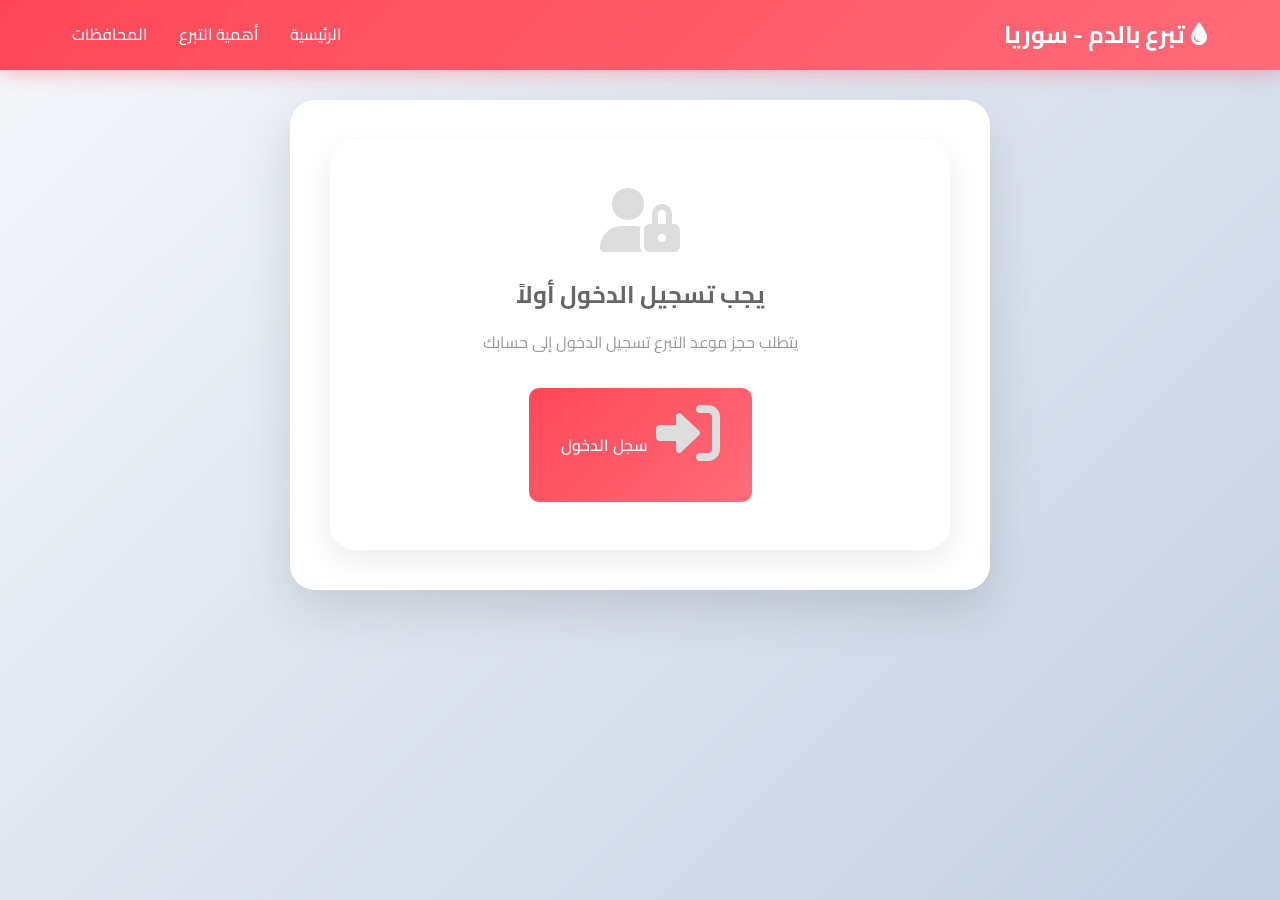
==== book-appointment.html @ d2f9c8f8 "Add files via upload" ====
<!DOCTYPE html>
<html lang="ar" dir="rtl">
<head>
    <meta charset="UTF-8">
    <meta name="viewport" content="width=device-width, initial-scale=1.0">
    <title>حجز موعد - تبرع بالدم سوريا</title>
    <link rel="stylesheet" href="style.css">
    <link href="https://fonts.googleapis.com/css2?family=Cairo:wght@300;400;600;700&display=swap" rel="stylesheet">
    <link rel="stylesheet" href="https://cdnjs.cloudflare.com/ajax/libs/font-awesome/6.0.0/css/all.min.css">
    <link rel="icon" href="data:image/svg+xml,<svg xmlns='http://www.w3.org/2000/svg' viewBox='0 0 100 100'><text y='.9em' font-size='90'>💉</text></svg>">
    <style>
        .book-page {
            min-height: 100vh;
            background: linear-gradient(135deg, #f5f7fa 0%, #c3cfe2 100%);
            padding: 100px 1rem 3rem;
        }

        .book-wrapper {
            max-width: 700px;
            margin: 0 auto;
        }

        .book-card {
            background: white;
            border-radius: 25px;
            padding: 2.5rem;
            box-shadow: 0 20px 50px rgba(0,0,0,0.12);
        }

        .book-header {
            text-align: center;
            margin-bottom: 2.5rem;
        }

        .book-header .book-icon {
            font-size: 4rem;
            margin-bottom: 1rem;
        }

        .book-header h2 {
            font-size: 1.8rem;
            color: #333;
            margin-bottom: 0.5rem;
        }

        .book-header p {
            color: #999;
            font-size: 0.95rem;
        }

        .hospital-info {
            background: linear-gradient(135deg, #667eea, #764ba2);
            color: white;
            padding: 1.5rem;
            border-radius: 15px;
            margin-bottom: 2rem;
            display: flex;
            align-items: center;
            gap: 1rem;
        }

        .hospital-info i {
            font-size: 2rem;
            flex-shrink: 0;
        }

        .hospital-info-text h3 {
            font-size: 1.1rem;
            margin-bottom: 0.3rem;
        }

        .hospital-info-text p {
            font-size: 0.9rem;
            opacity: 0.9;
        }

        .book-form .form-group {
            margin-bottom: 1.3rem;
        }

        .book-form label {
            display: flex;
            align-items: center;
            gap: 0.5rem;
            margin-bottom: 0.5rem;
            font-weight: 600;
            color: #333;
            font-size: 0.95rem;
        }

        .book-form label .required {
            color: #ff4757;
            font-weight: 700;
        }

        .book-form input,
        .book-form select,
        .book-form textarea {
            width: 100%;
            padding: 13px 15px;
            border: 2px solid #e1e5e9;
            border-radius: 12px;
            font-size: 1rem;
            font-family: 'Cairo', sans-serif;
            transition: all 0.3s;
            color: #333;
            background: white;
        }

        .book-form input:focus,
        .book-form select:focus,
        .book-form textarea:focus {
            outline: none;
            border-color: #ff4757;
            box-shadow: 0 0 0 3px rgba(255,71,87,0.1);
        }

        .form-row {
            display: grid;
            grid-template-columns: 1fr 1fr;
            gap: 1rem;
        }

        .time-slots {
            display: grid;
            grid-template-columns: repeat(auto-fit, minmax(100px, 1fr));
            gap: 0.8rem;
            margin-top: 0.5rem;
        }

        .time-slot {
            padding: 10px;
            border: 2px solid #e1e5e9;
            border-radius: 10px;
            text-align: center;
            cursor: pointer;
            transition: all 0.3s;
            font-weight: 500;
            background: white;
            color: #333;
        }

        .time-slot:hover {
            border-color: #ff4757;
            background: #fff5f5;
        }

        .time-slot.selected {
            background: linear-gradient(135deg, #ff4757, #ff6b7a);
            color: white;
            border-color: #ff4757;
        }

        .time-slot.disabled {
            opacity: 0.5;
            cursor: not-allowed;
            background: #f8f9fa;
        }

        .book-buttons {
            display: flex;
            gap: 1rem;
            margin-top: 2rem;
        }

        .book-btn {
            flex: 1;
            padding: 1rem;
            background: linear-gradient(135deg, #ff4757, #ff6b7a);
            color: white;
            border: none;
            border-radius: 12px;
            font-size: 1.1rem;
            font-weight: 700;
            font-family: 'Cairo', sans-serif;
            cursor: pointer;
            display: flex;
            align-items: center;
            justify-content: center;
            gap: 0.5rem;
            transition: all 0.3s;
        }

        .book-btn:hover {
            transform: translateY(-2px);
            box-shadow: 0 8px 20px rgba(255,71,87,0.4);
        }

        .cancel-btn {
            flex: 1;
            padding: 1rem;
            background: transparent;
            color: #999;
            border: 2px solid #e1e5e9;
            border-radius: 12px;
            font-size: 1rem;
            font-family: 'Cairo', sans-serif;
            cursor: pointer;
            transition: all 0.3s;
        }

        .cancel-btn:hover {
            background: #f8f9fa;
            color: #666;
        }

        .not-logged {
            text-align: center;
            padding: 3rem 2rem;
            background: white;
            border-radius: 25px;
            box-shadow: 0 10px 30px rgba(0,0,0,0.08);
        }

        .not-logged i {
            font-size: 4rem;
            color: #ddd;
            margin-bottom: 1.5rem;
        }

        .not-logged h2 {
            color: #666;
            margin-bottom: 1rem;
        }

        .not-logged p {
            color: #999;
            margin-bottom: 2rem;
        }

        .login-btn {
            padding: 0.8rem 2rem;
            background: linear-gradient(135deg, #ff4757, #ff6b7a);
            color: white;
            border: none;
            border-radius: 10px;
            font-size: 1rem;
            font-weight: 600;
            font-family: 'Cairo', sans-serif;
            cursor: pointer;
            display: inline-flex;
            align-items: center;
            gap: 0.5rem;
            transition: all 0.3s;
        }

        .login-btn:hover {
            transform: translateY(-2px);
            box-shadow: 0 5px 15px rgba(255,71,87,0.4);
        }

        .success-message {
            background: #e8f5e9;
            color: #2e7d32;
            padding: 1.5rem;
            border-radius: 15px;
            margin-bottom: 2rem;
            display: flex;
            align-items: center;
            gap: 1rem;
        }

        .success-message i {
            font-size: 1.5rem;
            flex-shrink: 0;
        }

        @media (max-width: 600px) {
            .form-row {
                grid-template-columns: 1fr;
            }
            .book-card {
                padding: 1.5rem;
            }
            .hospital-info {
                flex-direction: column;
                text-align: center;
            }
            .book-buttons {
                flex-direction: column;
            }
        }
    </style>
</head>
<body>

    <!-- Header -->
    <header class="header">
        <nav class="navbar">
            <div class="logo">
                <h2><i class="fas fa-tint"></i> تبرع بالدم - سوريا</h2>
            </div>
            <div class="nav-links">
                <a href="index.html">الرئيسية</a>
                <a href="importance.html">أهمية التبرع</a>
                <a href="hospitals.html">المحافظات</a>
            </div>
            <div class="hamburger"><span></span><span></span><span></span></div>
        </nav>
    </header>

    <div class="book-page">
        <div class="book-wrapper" id="bookContent"></div>
    </div>

    <script src="book-appointment.js"></script>
</body>
</html>
---- style.css ----
* {
    margin: 0;
    padding: 0;
    box-sizing: border-box;
}

body {
    font-family: 'Cairo', sans-serif;
    line-height: 1.6;
    color: #333;
    direction: rtl;
    overflow-x: hidden;
}

.container {
    max-width: 1200px;
    margin: 0 auto;
    padding: 0 2rem;
}

/* Header */
.header {
    background: linear-gradient(135deg, #ff4757, #ff6b7a);
    color: white;
    padding: 1rem 0;
    position: fixed;
    width: 100%;
    top: 0;
    z-index: 1000;
    box-shadow: 0 2px 20px rgba(255,71,87,0.4);
}

.navbar {
    max-width: 1200px;
    margin: 0 auto;
    display: flex;
    justify-content: space-between;
    align-items: center;
    padding: 0 2rem;
}

.logo h2 {
    font-weight: 700;
}

.nav-links {
    display: flex;
    gap: 2rem;
    align-items: center;
}

.nav-links a {
    color: white;
    text-decoration: none;
    font-weight: 500;
    transition: all 0.3s;
    position: relative;
}

.nav-links a::after {
    content: '';
    position: absolute;
    bottom: -5px;
    right: 0;
    width: 0;
    height: 2px;
    background: white;
    transition: width 0.3s;
}

.nav-links a:hover::after {
    width: 100%;
}

.hamburger {
    display: none;
    flex-direction: column;
    cursor: pointer;
}

.hamburger span {
    width: 25px;
    height: 3px;
    background: white;
    margin: 3px 0;
    transition: 0.3s;
}

/* Hero */
.hero {
    min-height: 100vh;
    display: flex;
    align-items: center;
    justify-content: space-between;
    padding: 140px 2rem 4rem;
    background: linear-gradient(135deg, #667eea 0%, #764ba2 100%);
    color: white;
    position: relative;
    overflow: hidden;
}

.hero::before {
    content: '';
    position: absolute;
    top: 0;
    left: 0;
    right: 0;
    bottom: 0;
    background: url('data:image/svg+xml,<svg xmlns="http://www.w3.org/2000/svg" viewBox="0 0 100 100"><circle cx="20" cy="20" r="1" fill="rgba(255,255,255,0.1)"/><circle cx="80" cy="80" r="1" fill="rgba(255,255,255,0.1)"/></svg>');
    opacity: 0.3;
}

.hero-content {
    flex: 1;
    z-index: 2;
}

.hero-content h1 {
    font-size: 3.5rem;
    font-weight: 700;
    margin-bottom: 1.5rem;
    line-height: 1.2;
}

.hero-content h1 span {
    background: linear-gradient(45deg, #ff4757, #ff6b7a);
    -webkit-background-clip: text;
    -webkit-text-fill-color: transparent;
    background-clip: text;
}

.hero-content p {
    font-size: 1.3rem;
    margin-bottom: 2rem;
    opacity: 0.95;
}

.hero-buttons {
    display: flex;
    gap: 1rem;
    flex-wrap: wrap;
}

.btn {
    padding: 15px 30px;
    border: none;
    border-radius: 50px;
    font-size: 1.1rem;
    font-weight: 600;
    text-decoration: none;
    display: inline-flex;
    align-items: center;
    gap: 0.5rem;
    transition: all 0.3s;
    cursor: pointer;
}

.btn-primary {
    background: linear-gradient(45deg, #ff4757, #ff6b7a);
    color: white;
    box-shadow: 0 5px 15px rgba(255,71,87,0.4);
}

.btn-primary:hover {
    transform: translateY(-3px);
    box-shadow: 0 10px 25px rgba(255,71,87,0.6);
}

.btn-secondary {
    background: transparent;
    color: white;
    border: 2px solid rgba(255,255,255,0.8);
}

.btn-secondary:hover {
    background: white;
    color: #667eea;
}

.hero-image {
    flex: 1;
    display: flex;
    justify-content: center;
    align-items: center;
}

.blood-drop {
    font-size: 15rem;
    animation: pulse 2s ease-in-out infinite;
    color: rgba(255,255,255,0.9);
}

@keyframes pulse {
    0%, 100% { transform: scale(1); }
    50% { transform: scale(1.05); }
}

/* Governorates Preview */
.governorates-preview {
    padding: 80px 0;
    background: #f8f9fa;
}

.governorates-preview h2 {
    text-align: center;
    font-size: 2.5rem;
    margin-bottom: 3rem;
    color: #333;
}

.governorates-grid {
    display: grid;
    grid-template-columns: repeat(auto-fit, minmax(280px, 1fr));
    gap: 2rem;
}

.governorate-card {
    background: white;
    border-radius: 20px;
    padding: 2rem;
    text-align: center;
    box-shadow: 0 10px 30px rgba(0,0,0,0.1);
    cursor: pointer;
    transition: all 0.3s;
    border: 3px solid transparent;
}

.governorate-card:hover {
    transform: translateY(-10px);
    box-shadow: 0 20px 40px rgba(255,71,87,0.2);
    border-color: #ff4757;
}

.governorate-card i {
    font-size: 4rem;
    color: #ff4757;
    margin-bottom: 1rem;
}

.governorate-card h3 {
    font-size: 1.5rem;
    margin-bottom: 1rem;
    color: #333;
}

.governorate-card p {
    color: #666;
    margin-bottom: 0.3rem;
}

/* Modal */
.modal {
    display: none;
    position: fixed;
    z-index: 2000;
    left: 0;
    top: 0;
    width: 100%;
    height: 100%;
    background-color: rgba(0,0,0,0.6);
    backdrop-filter: blur(5px);
}

.modal-content {
    background: white;
    margin: 8% auto;
    padding: 2.5rem;
    border-radius: 25px;
    width: 90%;
    max-width: 450px;
    position: relative;
    animation: modalSlide 0.4s ease-out;
    box-shadow: 0 25px 50px rgba(0,0,0,0.25);
}

@keyframes modalSlide {
    from { transform: translateY(-50px) scale(0.9); opacity: 0; }
    to { transform: translateY(0) scale(1); opacity: 1; }
}

.close {
    position: absolute;
    right: 20px;
    top: 20px;
    font-size: 2rem;
    cursor: pointer;
    color: #999;
    width: 40px;
    height: 40px;
    display: flex;
    align-items: center;
    justify-content: center;
    border-radius: 50%;
    transition: all 0.3s;
}

.close:hover {
    background: #ff4757;
    color: white;
}

.form-group {
    margin-bottom: 1.5rem;
}

.form-group label {
    display: flex;
    align-items: center;
    gap: 0.5rem;
    margin-bottom: 0.5rem;
    font-weight: 600;
    color: #333;
}

.form-group input {
    width: 100%;
    padding: 15px;
    border: 2px solid #e1e5e9;
    border-radius: 12px;
    font-size: 1rem;
    font-family: 'Cairo', sans-serif;
    transition: all 0.3s;
}

.form-group input:focus {
    outline: none;
    border-color: #ff4757;
    box-shadow: 0 0 0 3px rgba(255,71,87,0.1);
}

/* Content Sections */
.content-section {
    padding: 100px 0;
}

.section-header {
    text-align: center;
    margin-bottom: 4rem;
}

.section-header h1, .section-header h2 {
    font-size: 3rem;
    margin-bottom: 1rem;
    color: #333;
}

/* Governorate Selector (hospitals page) */
.governorate-selector {
    padding: 120px 0 40px;
    background: linear-gradient(135deg, #ff4757, #ff6b7a);
    color: white;
    text-align: center;
}

.selector-header h1 {
    font-size: 2.5rem;
    margin-bottom: 1.5rem;
}

.selector-header select {
    padding: 15px 30px;
    font-size: 1.2rem;
    font-family: 'Cairo', sans-serif;
    border: none;
    border-radius: 50px;
    background: white;
    color: #333;
    cursor: pointer;
    min-width: 250px;
    box-shadow: 0 5px 15px rgba(0,0,0,0.2);
}

/* Emergency & Centers */
#contentArea {
    padding: 40px 0;
    min-height: 400px;
}

.empty-state {
    text-align: center;
    padding: 60px 20px;
    color: #999;
}

.empty-state i {
    font-size: 5rem;
    color: #ff4757;
    margin-bottom: 1.5rem;
    opacity: 0.5;
}

.empty-state h2 {
    font-size: 1.8rem;
    margin-bottom: 1rem;
    color: #666;
}

.emergency-section, .centers-section {
    padding: 30px 2rem;
    max-width: 1200px;
    margin: 0 auto;
}

.emergency-section .section-header,
.centers-section .section-header {
    text-align: right;
    margin-bottom: 1.5rem;
}

.emergency-section .section-header h2,
.centers-section .section-header h2 {
    font-size: 1.8rem;
    color: #ff4757;
}

.emergency-cards {
    display: grid;
    grid-template-columns: repeat(auto-fit, minmax(280px, 1fr));
    gap: 1.5rem;
    margin-bottom: 2rem;
}

.emergency-card {
    background: white;
    border-radius: 15px;
    padding: 1.5rem;
    box-shadow: 0 5px 20px rgba(0,0,0,0.1);
    border-right: 5px solid #ff4757;
    position: relative;
}

.urgency-badge {
    background: #ff4757;
    color: white;
    padding: 5px 12px;
    border-radius: 20px;
    font-size: 0.85rem;
    font-weight: 700;
    display: inline-block;
    margin-bottom: 1rem;
}

.emergency-card h3 {
    font-size: 1.2rem;
    margin-bottom: 0.8rem;
    color: #333;
}

.emergency-card .contact {
    margin-top: 1rem;
    display: flex;
    flex-direction: column;
    gap: 0.3rem;
}

.hospital {
    color: #666;
    font-size: 0.9rem;
}

.no-emergencies {
    background: #e8f5e9;
    color: #2e7d32;
    padding: 1rem 1.5rem;
    border-radius: 10px;
    font-weight: 600;
    margin-bottom: 2rem;
}

.hospitals-list {
    display: grid;
    grid-template-columns: repeat(auto-fit, minmax(280px, 1fr));
    gap: 1.5rem;
}

.location {
    background: white;
    border-radius: 15px;
    padding: 1.5rem;
    box-shadow: 0 5px 20px rgba(0,0,0,0.08);
    border-top: 4px solid #667eea;
}

.location h4 {
    font-size: 1.1rem;
    color: #333;
    margin-bottom: 0.5rem;
}

.location p {
    color: #666;
    font-size: 0.95rem;
    margin-bottom: 0.3rem;
}

/* Importance page */
.info-cards {
    display: grid;
    grid-template-columns: repeat(auto-fit, minmax(250px, 1fr));
    gap: 2rem;
    margin: 3rem 0;
}

.card {
    background: white;
    border-radius: 20px;
    padding: 2rem;
    text-align: center;
    box-shadow: 0 10px 30px rgba(0,0,0,0.08);
    transition: transform 0.3s;
}

.card:hover {
    transform: translateY(-5px);
}

.card-icon {
    font-size: 3rem;
    margin-bottom: 1rem;
}

.card h3 {
    font-size: 1.4rem;
    margin-bottom: 0.8rem;
    color: #333;
}

.card p {
    color: #666;
}

.when-to-donate {
    background: #f8f9fa;
    border-radius: 20px;
    padding: 2.5rem;
    margin: 2rem 0;
}

.when-to-donate h2 {
    font-size: 2rem;
    margin-bottom: 1.5rem;
    color: #333;
}

.when-to-donate ul {
    list-style: none;
    display: grid;
    grid-template-columns: repeat(auto-fit, minmax(200px, 1fr));
    gap: 1rem;
}

.when-to-donate ul li {
    background: white;
    padding: 1rem 1.5rem;
    border-radius: 10px;
    box-shadow: 0 3px 10px rgba(0,0,0,0.06);
    display: flex;
    align-items: center;
    gap: 0.5rem;
}

.when-to-donate ul li::before {
    content: '✅';
}

.blood-types {
    margin: 2rem 0;
}

.blood-types h2 {
    font-size: 2rem;
    margin-bottom: 1.5rem;
    color: #333;
}

.blood-types table {
    width: 100%;
    border-collapse: collapse;
    background: white;
    border-radius: 15px;
    overflow: hidden;
    box-shadow: 0 5px 20px rgba(0,0,0,0.08);
}

.blood-types th {
    background: linear-gradient(135deg, #ff4757, #ff6b7a);
    color: white;
    padding: 1rem 1.5rem;
    text-align: right;
}

.blood-types td {
    padding: 1rem 1.5rem;
    border-bottom: 1px solid #f0f0f0;
}

.blood-types tr:last-child td {
    border-bottom: none;
}

.blood-types tr:hover td {
    background: #fff5f5;
}

/* Responsive */
@media (max-width: 768px) {
    .hamburger {
        display: flex;
    }

    .nav-links {
        display: none;
        position: absolute;
        top: 70px;
        right: 0;
        left: 0;
        background: #ff4757;
        flex-direction: column;
        padding: 1rem 2rem;
        gap: 1rem;
    }

    .nav-links.active {
        display: flex;
    }

    .hero {
        flex-direction: column;
        text-align: center;
        padding: 120px 1rem 2rem;
    }

    .hero-content h1 {
        font-size: 2.5rem;
    }

    .blood-drop {
        font-size: 8rem;
    }

    .governorates-grid {
        grid-template-columns: repeat(auto-fit, minmax(250px, 1fr));
        gap: 1rem;
    }

    .hero-buttons {
        justify-content: center;
    }
}
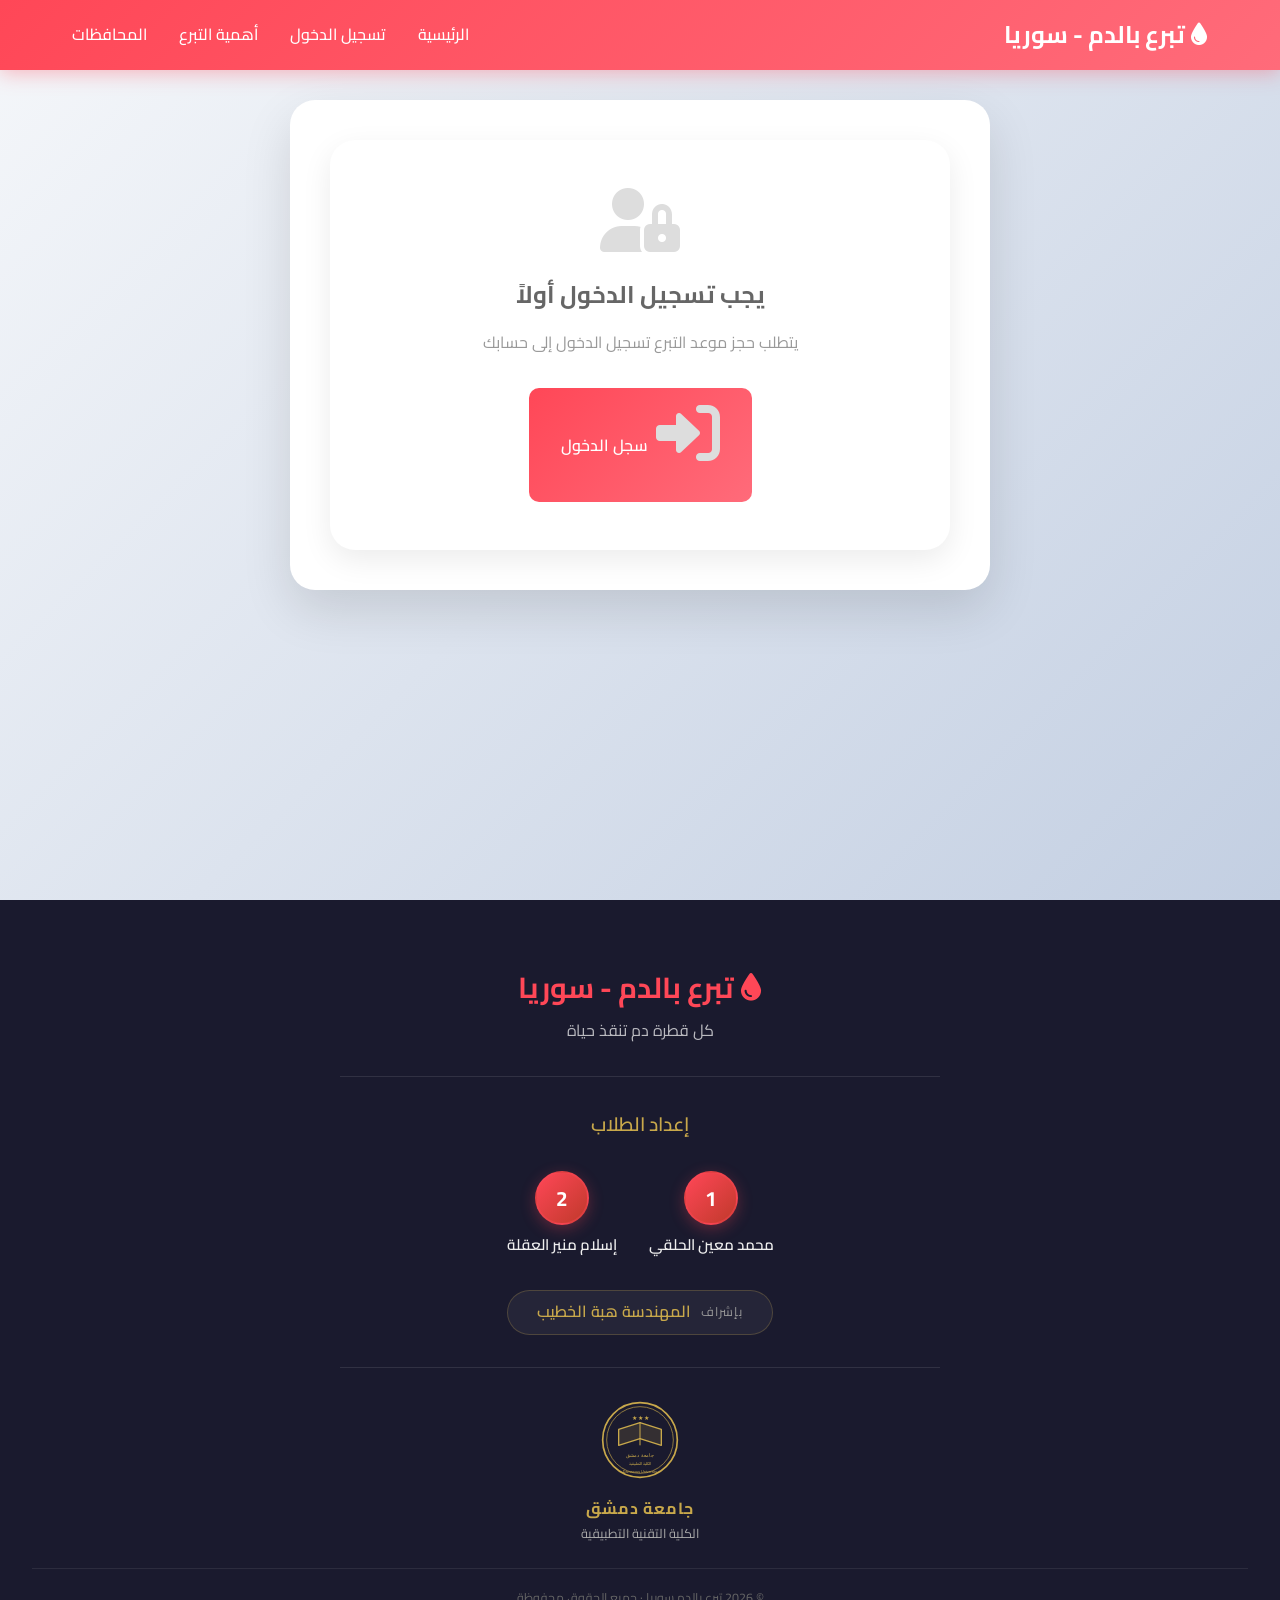
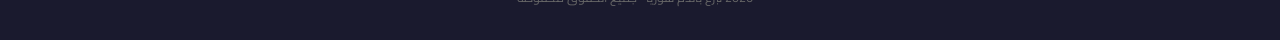
==== commit acbe421d: "Implement authentication modals in book-appointment.html Added authentication modals for login, sign" ====
--- a/book-appointment.html
+++ b/book-appointment.html
@@ -292,6 +292,7 @@
             </div>
             <div class="nav-links">
                 <a href="index.html">الرئيسية</a>
+                <a href="#login" data-action="login">تسجيل الدخول</a>
                 <a href="importance.html">أهمية التبرع</a>
                 <a href="hospitals.html">المحافظات</a>
             </div>
@@ -303,6 +304,170 @@
         <div class="book-wrapper" id="bookContent"></div>
     </div>
 
+    <!-- Auth Modals -->
+    <div id="loginModal" class="modal">
+        <div class="modal-content">
+            <span class="close" onclick="closeModal('loginModal')">&times;</span>
+            <h2><i class="fas fa-sign-in-alt"></i> تسجيل الدخول</h2>
+            <p id="loginError" style="display:none; color:#ff4757; margin-bottom:1rem; font-weight:600;"></p>
+            <form id="loginForm">
+                <div class="form-group">
+                    <label><i class="fas fa-user"></i> اسم المستخدم</label>
+                    <input type="text" id="loginUsername" required placeholder="أدخل اسم المستخدم">
+                </div>
+                <div class="form-group">
+                    <label><i class="fas fa-lock"></i> كلمة المرور</label>
+                    <input type="password" id="loginPassword" required placeholder="أدخل كلمة المرور">
+                    <i class="fas fa-eye password-toggle" onclick="togglePassword('loginPassword')"></i>
+                </div>
+                <button type="submit" class="btn btn-primary" style="width:100%; justify-content:center;">
+                    <i class="fas fa-arrow-left"></i> دخول
+                </button>
+            </form>
+            <div class="auth-links">
+                <a href="javascript:void(0)" onclick="openModal('forgotModal')">نسيت كلمة السر؟</a>
+                <a href="javascript:void(0)" onclick="openModal('signupModal')">إنشاء حساب جديد</a>
+            </div>
+        </div>
+    </div>
+
+    <div id="signupModal" class="modal">
+        <div class="modal-content">
+            <span class="close" onclick="closeModal('signupModal')">&times;</span>
+            <h2><i class="fas fa-user-plus"></i> إنشاء حساب جديد</h2>
+            <p id="signupError" style="display:none; color:#ff4757; margin-bottom:1rem; font-weight:600;"></p>
+            <form id="signupForm">
+                <div class="form-group">
+                    <label><i class="fas fa-id-card"></i> الاسم الكامل</label>
+                    <input type="text" id="signupFullName" required placeholder="الاسم الثلاثي">
+                </div>
+                <div class="form-group">
+                    <label><i class="fas fa-user"></i> اسم المستخدم</label>
+                    <input type="text" id="signupUsername" required placeholder="باللغة الإنجليزية">
+                </div>
+                <div class="form-group">
+                    <label><i class="fas fa-lock"></i> كلمة المرور</label>
+                    <input type="password" id="signupPassword" required placeholder="كلمة سر قوية">
+                    <i class="fas fa-eye password-toggle" onclick="togglePassword('signupPassword')"></i>
+                </div>
+                <div class="form-group">
+                    <label><i class="fas fa-phone"></i> رقم الهاتف</label>
+                    <input type="tel" id="signupPhone" required placeholder="رقم الموبايل">
+                </div>
+                <div class="form-group">
+                    <label><i class="fas fa-map-marker-alt"></i> المحافظة</label>
+                    <select id="signupCity" required>
+                        <option value="">اختر محافظتك</option>
+                        <option value="دمشق">دمشق</option>
+                        <option value="ريف دمشق">ريف دمشق</option>
+                        <option value="حلب">حلب</option>
+                        <option value="حمص">حمص</option>
+                        <option value="حماة">حماة</option>
+                        <option value="اللاذقية">اللاذقية</option>
+                        <option value="طرطوس">طرطوس</option>
+                        <option value="إدلب">إدلب</option>
+                        <option value="دير الزور">دير الزور</option>
+                        <option value="الرقة">الرقة</option>
+                        <option value="الحسكة">الحسكة</option>
+                        <option value="درعا">درعا</option>
+                        <option value="السويداء">السويداء</option>
+                        <option value="القنيطرة">القنيطرة</option>
+                    </select>
+                </div>
+                <div class="form-group">
+                    <label><i class="fas fa-calendar-alt"></i> تاريخ الميلاد</label>
+                    <input type="date" id="signupBirthDate" required>
+                </div>
+                <button type="submit" class="btn btn-primary" style="width:100%; justify-content:center;">
+                    <i class="fas fa-check"></i> تسجيل الحساب
+                </button>
+            </form>
+        </div>
+    </div>
+
+    <div id="forgotModal" class="modal">
+        <div class="modal-content">
+            <span class="close" onclick="closeModal('forgotModal')">&times;</span>
+            <h2><i class="fas fa-key"></i> استعادة كلمة المرور</h2>
+            <p id="forgotStatus" style="display:none; margin-bottom:1rem; font-weight:600;"></p>
+            <form id="forgotForm">
+                <p style="font-size:0.85rem; color:#666; margin-bottom:1rem;">أدخل البيانات الصحيحة للتحقق من هويتك:</p>
+                <div class="form-group">
+                    <label><i class="fas fa-user"></i> اسم المستخدم</label>
+                    <input type="text" id="forgotUsername" required placeholder="اسم المستخدم الخاص بك">
+                </div>
+                <div class="form-group">
+                    <label><i class="fas fa-phone"></i> رقم الهاتف المسجل</label>
+                    <input type="tel" id="forgotPhone" required placeholder="رقم الهاتف">
+                </div>
+                <div class="form-group">
+                    <label><i class="fas fa-calendar-alt"></i> تاريخ الميلاد</label>
+                    <input type="date" id="forgotBirthDate" required>
+                </div>
+                <div id="newPasswordSection" style="display:none; border-top:1px solid #eee; padding-top:1rem; margin-top:1rem;">
+                    <div class="form-group">
+                        <label><i class="fas fa-lock"></i> كلمة المرور الجديدة</label>
+                        <input type="password" id="newPassword" placeholder="أدخل كلمة المرور الجديدة">
+                    </div>
+                    <button type="button" onclick="resetPassword()" class="btn btn-primary" style="width:100%; justify-content:center;">
+                        تحديث كلمة المرور
+                    </button>
+                </div>
+                <button type="submit" id="verifyBtn" class="btn btn-primary" style="width:100%; justify-content:center;">
+                    التحقق من البيانات
+                </button>
+            </form>
+        </div>
+    </div>
+
+    <script src="login.js"></script>
     <script src="book-appointment.js"></script>
+
+    <!-- Footer -->
+    <footer class="site-footer">
+        <div class="footer-logo"><i class="fas fa-tint"></i> تبرع بالدم - سوريا</div>
+        <p class="footer-tagline">كل قطرة دم تنقذ حياة</p>
+        <div class="footer-divider"></div>
+        <p class="footer-team-title">إعداد الطلاب</p>
+        <div class="footer-students">
+            <div class="student-card">
+                <div class="student-avatar">1</div>
+                <span class="student-name">محمد معين الحلقي</span>
+            </div>
+            <div class="student-card">
+                <div class="student-avatar">2</div>
+                <span class="student-name">إسلام منير العقلة</span>
+            </div>
+        </div>
+        <div class="footer-supervisor">
+            <span class="supervisor-label">بإشراف</span>
+            <span class="supervisor-name">المهندسة هبة الخطيب</span>
+        </div>
+        <div class="footer-divider"></div>
+        <div class="footer-university">
+            <svg xmlns="http://www.w3.org/2000/svg" viewBox="0 0 120 120" width="80" height="80" style="margin-bottom:0.5rem">
+                <circle cx="60" cy="60" r="56" fill="none" stroke="#c8a84b" stroke-width="2.5"/>
+                <circle cx="60" cy="60" r="50" fill="none" stroke="#c8a84b" stroke-width="1"/>
+                <path d="M28 68 Q60 58 60 58 Q60 58 92 68 L92 44 Q60 34 60 34 Q60 34 28 44 Z" fill="#c8a84b" opacity="0.15"/>
+                <path d="M60 34 L60 68" stroke="#c8a84b" stroke-width="1.5" fill="none"/>
+                <path d="M28 44 Q60 34 60 34" stroke="#c8a84b" stroke-width="2" fill="none" stroke-linecap="round"/>
+                <path d="M92 44 Q60 34 60 34" stroke="#c8a84b" stroke-width="2" fill="none" stroke-linecap="round"/>
+                <path d="M28 68 Q60 58 60 58" stroke="#c8a84b" stroke-width="2" fill="none" stroke-linecap="round"/>
+                <path d="M92 68 Q60 58 60 58" stroke="#c8a84b" stroke-width="2" fill="none" stroke-linecap="round"/>
+                <line x1="28" y1="44" x2="28" y2="68" stroke="#c8a84b" stroke-width="2"/>
+                <line x1="92" y1="44" x2="92" y2="68" stroke="#c8a84b" stroke-width="2"/>
+                <text x="60" y="30" text-anchor="middle" font-size="9" fill="#c8a84b">★ ★ ★</text>
+                <text x="60" y="86" text-anchor="middle" font-size="7.5" fill="#c8a84b" font-family="Arial">جامعة دمشق</text>
+                <text x="60" y="97" text-anchor="middle" font-size="6" fill="#c8a84b" font-family="Arial">الكلية التطبيقية</text>
+                <text x="60" y="109" text-anchor="middle" font-size="5.5" fill="#c8a84b" font-family="Arial">Damascus University</text>
+            </svg>
+            <div class="footer-uni-text">
+                <div class="footer-uni-name">جامعة دمشق</div>
+                <div class="footer-uni-sub">الكلية التقنية التطبيقية</div>
+            </div>
+        </div>
+        <div class="footer-bottom">© 2026 تبرع بالدم سوريا · جميع الحقوق محفوظة</div>
+    </footer>
+
 </body>
 </html>
--- a/style.css
+++ b/style.css
@@ -150,6 +150,7 @@
     text-decoration: none;
     display: inline-flex;
     align-items: center;
+    justify-content: center;
     gap: 0.5rem;
     transition: all 0.3s;
     cursor: pointer;
@@ -259,11 +260,13 @@
     height: 100%;
     background-color: rgba(0,0,0,0.6);
     backdrop-filter: blur(5px);
+    overflow-y: auto;
+    padding: 20px 0;
 }
 
 .modal-content {
     background: white;
-    margin: 8% auto;
+    margin: 2% auto;
     padding: 2.5rem;
     border-radius: 25px;
     width: 90%;
@@ -300,7 +303,8 @@
 }
 
 .form-group {
-    margin-bottom: 1.5rem;
+    margin-bottom: 1.2rem;
+    position: relative;
 }
 
 .form-group label {
@@ -312,9 +316,9 @@
     color: #333;
 }
 
-.form-group input {
+.form-group input, .form-group select {
     width: 100%;
-    padding: 15px;
+    padding: 12px 15px;
     border: 2px solid #e1e5e9;
     border-radius: 12px;
     font-size: 1rem;
@@ -322,10 +326,40 @@
     transition: all 0.3s;
 }
 
-.form-group input:focus {
+.form-group input:focus, .form-group select:focus {
     outline: none;
     border-color: #ff4757;
     box-shadow: 0 0 0 3px rgba(255,71,87,0.1);
+}
+
+.password-toggle {
+    position: absolute;
+    left: 15px;
+    top: 43px;
+    cursor: pointer;
+    color: #999;
+    transition: color 0.3s;
+}
+
+.password-toggle:hover {
+    color: #ff4757;
+}
+
+.auth-links {
+    display: flex;
+    justify-content: space-between;
+    margin-top: 1rem;
+    font-size: 0.9rem;
+}
+
+.auth-links a {
+    color: #ff4757;
+    text-decoration: none;
+    font-weight: 600;
+}
+
+.auth-links a:hover {
+    text-decoration: underline;
 }
 
 /* Content Sections */
@@ -493,157 +527,140 @@
     margin-bottom: 0.3rem;
 }
 
-/* Importance page */
-.info-cards {
-    display: grid;
-    grid-template-columns: repeat(auto-fit, minmax(250px, 1fr));
+/* Footer */
+.site-footer {
+    background: #1a1a2e;
+    color: white;
+    padding: 4rem 2rem 2rem;
+    text-align: center;
+}
+
+.footer-logo {
+    font-size: 1.8rem;
+    font-weight: 700;
+    margin-bottom: 0.5rem;
+    color: #ff4757;
+}
+
+.footer-tagline {
+    font-size: 1rem;
+    opacity: 0.7;
+    margin-bottom: 2rem;
+}
+
+.footer-divider {
+    height: 1px;
+    background: rgba(255,255,255,0.1);
+    max-width: 600px;
+    margin: 2rem auto;
+}
+
+.footer-team-title {
+    font-size: 1.2rem;
+    font-weight: 600;
+    margin-bottom: 2rem;
+    color: #c8a84b;
+}
+
+.footer-students {
+    display: flex;
+    justify-content: center;
     gap: 2rem;
-    margin: 3rem 0;
-}
-
-.card {
-    background: white;
-    border-radius: 20px;
-    padding: 2rem;
+    flex-wrap: wrap;
+    margin-bottom: 2rem;
+}
+
+.student-card {
+    display: flex;
+    flex-direction: column;
+    align-items: center;
+    gap: 0.5rem;
+}
+
+.student-avatar {
+    width: 54px;
+    height: 54px;
+    border-radius: 50%;
+    background: linear-gradient(135deg, #ff4757, #c0392b);
+    display: flex;
+    align-items: center;
+    justify-content: center;
+    font-size: 1.3rem;
+    font-weight: 700;
+    color: #fff;
+    border: 2px solid rgba(255,71,87,0.4);
+    box-shadow: 0 4px 15px rgba(255,71,87,0.3);
+}
+
+.student-name {
+    font-size: 0.95rem;
+    font-weight: 600;
+    color: #eee;
+}
+
+.footer-bottom {
+    border-top: 1px solid rgba(255,255,255,0.08);
+    padding-top: 1.2rem;
+    font-size: 0.78rem;
+    color: #666;
+}
+
+@media (max-width: 480px) {
+    .footer-students { gap: 1.5rem; }
+    .student-name { font-size: 0.85rem; }
+}
+
+/* Supervisor */
+.footer-supervisor {
+    display: flex;
+    align-items: center;
+    justify-content: center;
+    gap: 0.6rem;
+    margin: 1rem 0 1.5rem;
+    background: rgba(255,255,255,0.05);
+    border: 1px solid rgba(200,168,75,0.25);
+    border-radius: 30px;
+    padding: 0.55rem 1.8rem;
+    width: fit-content;
+    margin-left: auto;
+    margin-right: auto;
+}
+
+.supervisor-label {
+    font-size: 0.78rem;
+    color: #999;
+    letter-spacing: 1px;
+}
+
+.supervisor-name {
+    font-size: 1rem;
+    font-weight: 600;
+    color: #c8a84b;
+}
+
+/* University */
+.footer-university {
+    display: flex;
+    flex-direction: column;
+    align-items: center;
+    gap: 0.5rem;
+    margin-top: 1.2rem;
+    margin-bottom: 1.5rem;
+}
+
+.footer-uni-text {
     text-align: center;
-    box-shadow: 0 10px 30px rgba(0,0,0,0.08);
-    transition: transform 0.3s;
-}
-
-.card:hover {
-    transform: translateY(-5px);
-}
-
-.card-icon {
-    font-size: 3rem;
-    margin-bottom: 1rem;
-}
-
-.card h3 {
-    font-size: 1.4rem;
-    margin-bottom: 0.8rem;
-    color: #333;
-}
-
-.card p {
-    color: #666;
-}
-
-.when-to-donate {
-    background: #f8f9fa;
-    border-radius: 20px;
-    padding: 2.5rem;
-    margin: 2rem 0;
-}
-
-.when-to-donate h2 {
-    font-size: 2rem;
-    margin-bottom: 1.5rem;
-    color: #333;
-}
-
-.when-to-donate ul {
-    list-style: none;
-    display: grid;
-    grid-template-columns: repeat(auto-fit, minmax(200px, 1fr));
-    gap: 1rem;
-}
-
-.when-to-donate ul li {
-    background: white;
-    padding: 1rem 1.5rem;
-    border-radius: 10px;
-    box-shadow: 0 3px 10px rgba(0,0,0,0.06);
-    display: flex;
-    align-items: center;
-    gap: 0.5rem;
-}
-
-.when-to-donate ul li::before {
-    content: '✅';
-}
-
-.blood-types {
-    margin: 2rem 0;
-}
-
-.blood-types h2 {
-    font-size: 2rem;
-    margin-bottom: 1.5rem;
-    color: #333;
-}
-
-.blood-types table {
-    width: 100%;
-    border-collapse: collapse;
-    background: white;
-    border-radius: 15px;
-    overflow: hidden;
-    box-shadow: 0 5px 20px rgba(0,0,0,0.08);
-}
-
-.blood-types th {
-    background: linear-gradient(135deg, #ff4757, #ff6b7a);
-    color: white;
-    padding: 1rem 1.5rem;
-    text-align: right;
-}
-
-.blood-types td {
-    padding: 1rem 1.5rem;
-    border-bottom: 1px solid #f0f0f0;
-}
-
-.blood-types tr:last-child td {
-    border-bottom: none;
-}
-
-.blood-types tr:hover td {
-    background: #fff5f5;
-}
-
-/* Responsive */
-@media (max-width: 768px) {
-    .hamburger {
-        display: flex;
-    }
-
-    .nav-links {
-        display: none;
-        position: absolute;
-        top: 70px;
-        right: 0;
-        left: 0;
-        background: #ff4757;
-        flex-direction: column;
-        padding: 1rem 2rem;
-        gap: 1rem;
-    }
-
-    .nav-links.active {
-        display: flex;
-    }
-
-    .hero {
-        flex-direction: column;
-        text-align: center;
-        padding: 120px 1rem 2rem;
-    }
-
-    .hero-content h1 {
-        font-size: 2.5rem;
-    }
-
-    .blood-drop {
-        font-size: 8rem;
-    }
-
-    .governorates-grid {
-        grid-template-columns: repeat(auto-fit, minmax(250px, 1fr));
-        gap: 1rem;
-    }
-
-    .hero-buttons {
-        justify-content: center;
-    }
-}
+}
+
+.footer-uni-name {
+    font-size: 1rem;
+    font-weight: 700;
+    color: #c8a84b;
+    letter-spacing: 1px;
+}
+
+.footer-uni-sub {
+    font-size: 0.8rem;
+    color: #aaa;
+    margin-top: 2px;
+}
